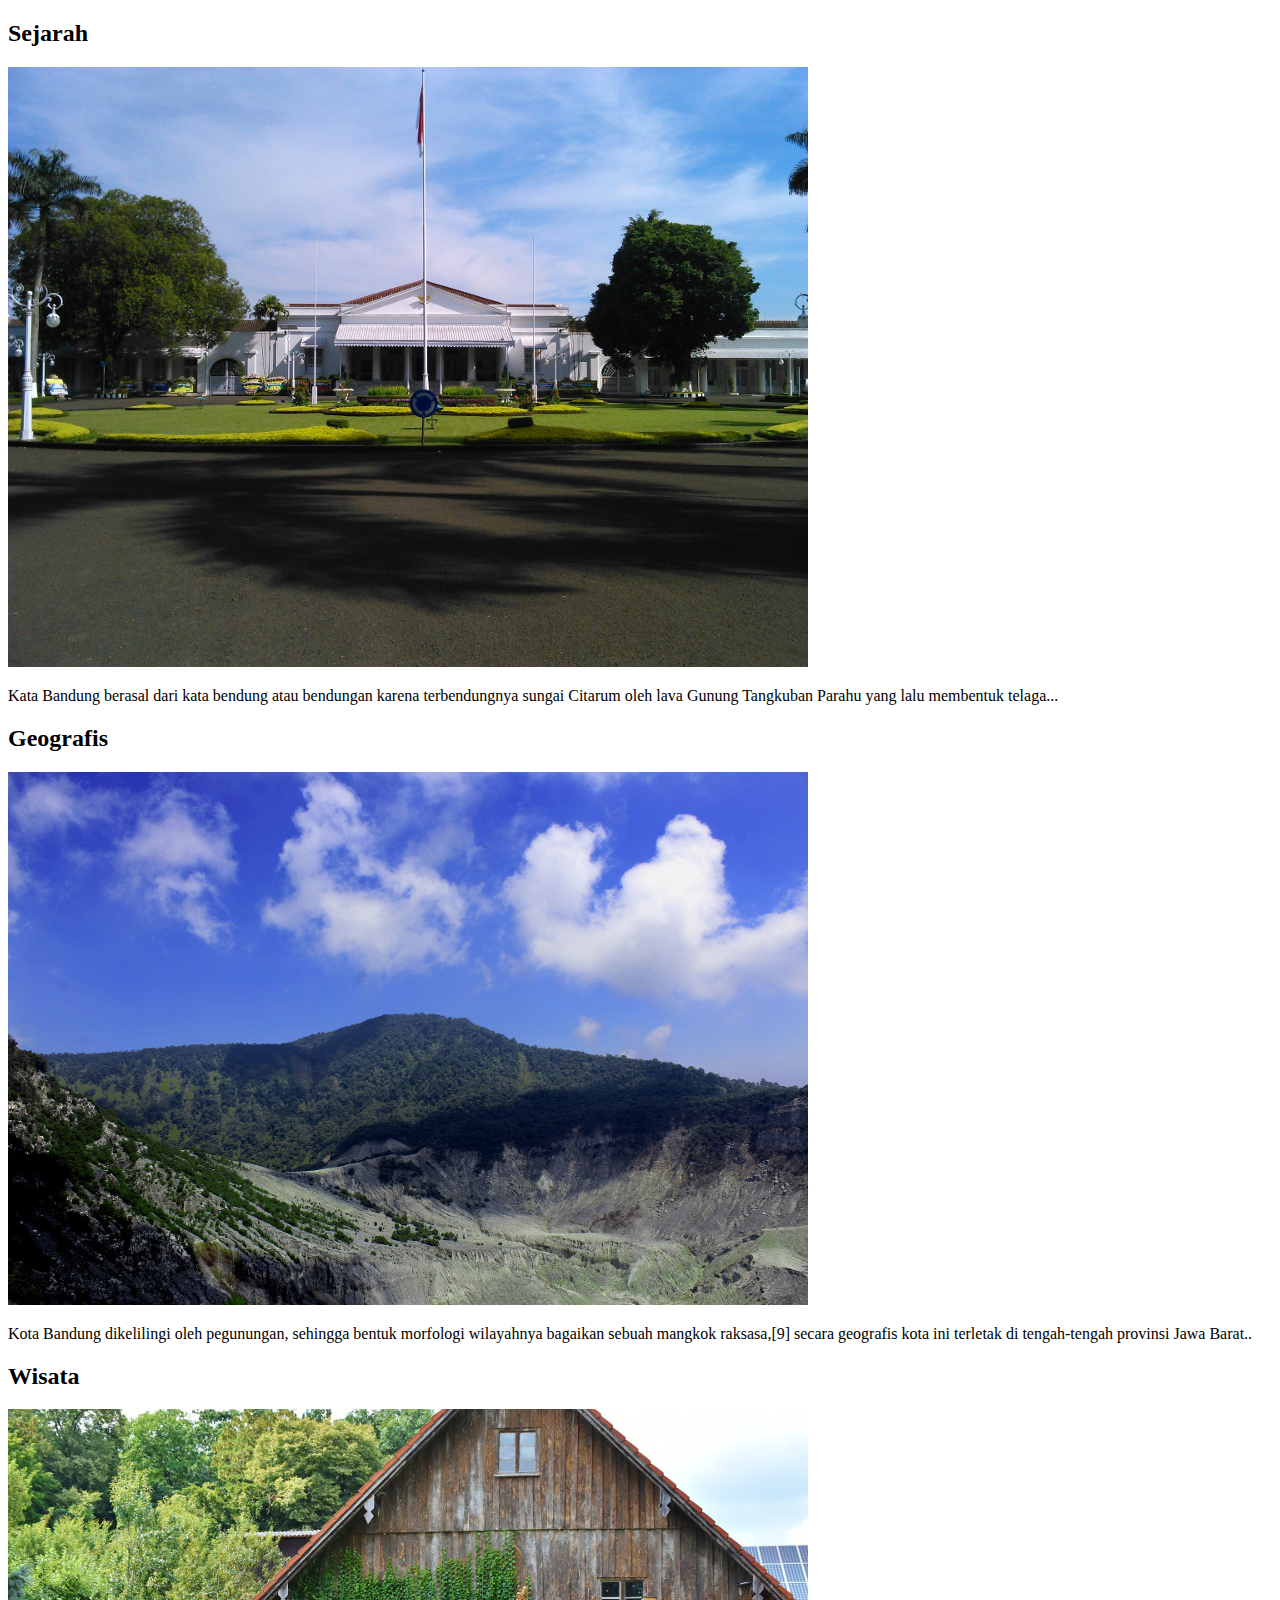
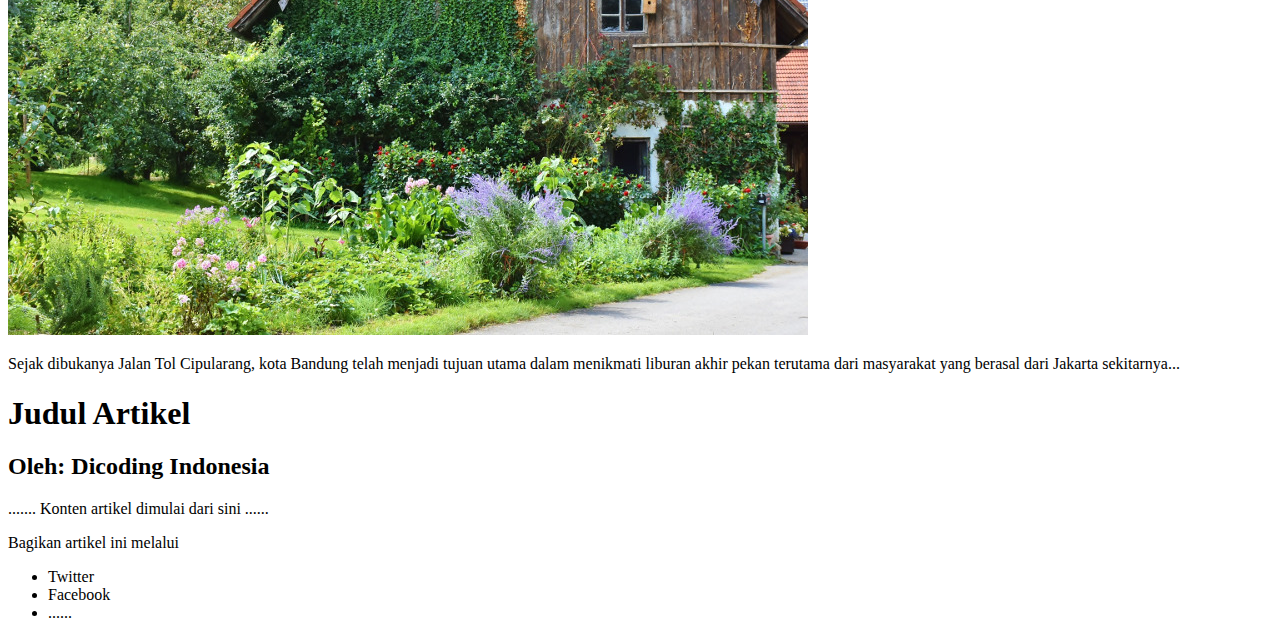
==== index2.html @ 2b9cf6fa "upload data" ====
<!DOCTYPE html>
<head>
    <Title>Belajar HTML 5</Title>
</head>

<article>
    <section>
    <h2>Sejarah</h2>
    <img src="assets/image/history.jpg">
    <p>Kata Bandung berasal dari kata bendung atau bendungan karena terbendungnya sungai Citarum oleh lava
        Gunung Tangkuban Parahu yang lalu membentuk telaga...</p>
    </section>
 </article>


 <article>
     <section>
    <h2>Geografis</h2>
    <img src="assets/image/geografis.jpg">
    <p>Kota Bandung dikelilingi oleh pegunungan, sehingga bentuk morfologi wilayahnya bagaikan sebuah mangkok
        raksasa,[9] secara geografis kota ini terletak di tengah-tengah provinsi Jawa Barat..</p>
    </section>
     </article>

 <article>
     <section>
    <h2>Wisata</h2>
    <img src="assets/image/farm-house.jpg">
    <p>Sejak dibukanya Jalan Tol Cipularang, kota Bandung telah menjadi tujuan utama dalam menikmati liburan
        akhir pekan terutama dari masyarakat yang berasal dari Jakarta sekitarnya...</p>
    </section>
 </article>

 <article>
    <header>
        <h1>Judul Artikel</h1>
        <h2>Oleh: Dicoding Indonesia</h2>
    </header>
    <p>....... Konten artikel dimulai dari sini ......</p>
    <footer>
        <p>Bagikan artikel ini melalui</p>
        <ul>
            <li>Twitter</li>
            <li>Facebook</li>
            <li>......</li>
        </ul>
    </footer>
 </article>
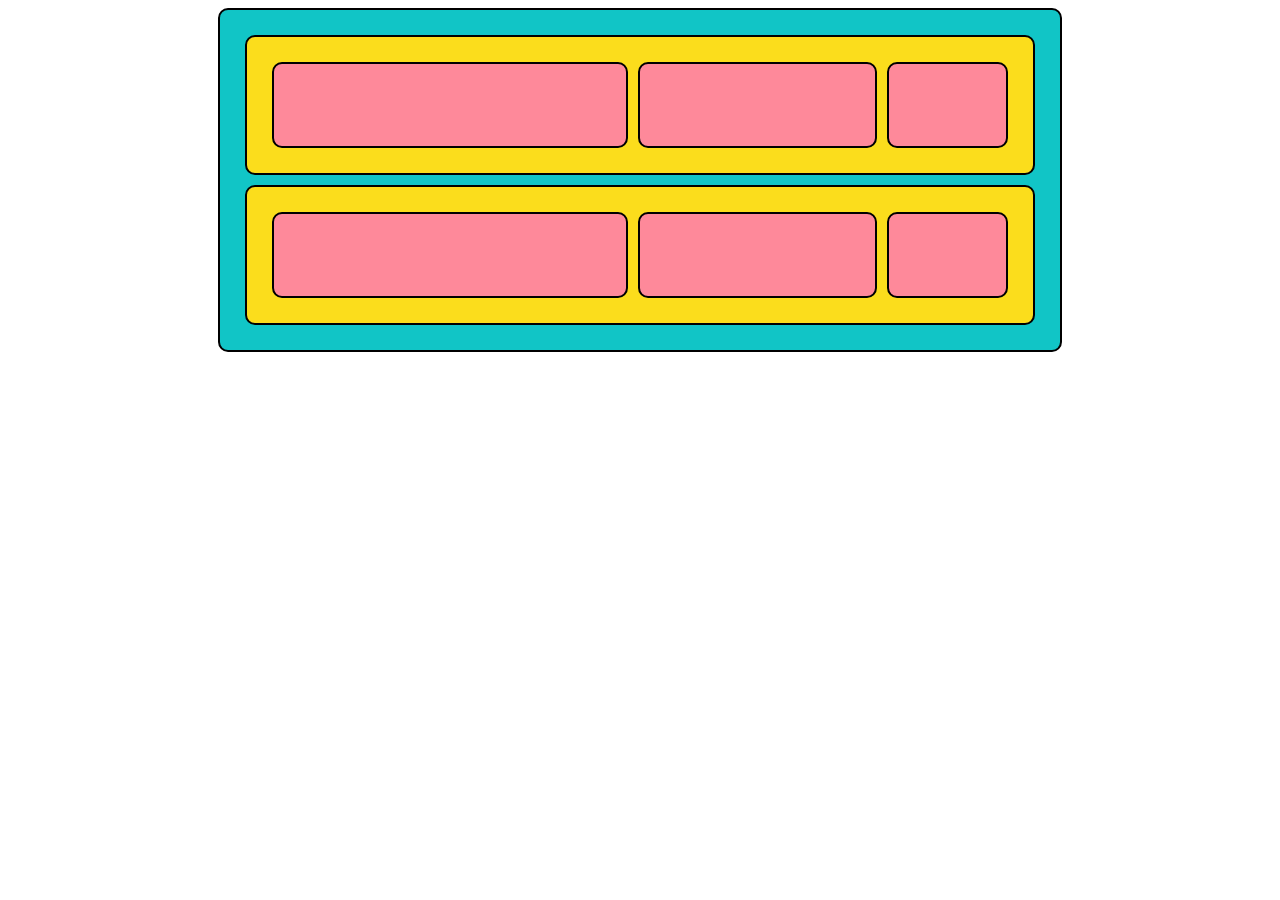
==== commit c6061547: "Update index2.html" ====
--- a/index2.html
+++ b/index2.html
@@ -1,48 +1,78 @@
 <!DOCTYPE html>
 <head>
     <Title>Belajar HTML 5</Title>
+    <style>
+       .container {
+           display: flex;
+           flex-direction: column;
+ 
+           /* properti lainnya */
+           width: 800px;
+           height: 300px;
+           padding: 20px;
+           margin: 0 auto;
+           border: 2px solid black;
+           border-radius: 10px;
+           background-color: #11C5C6;
+       }
+        
+        .flex-row {
+           display: flex;
+           flex-direction: row;
+           flex-grow: 1;
+ 
+           /* properti lainnya */
+           padding: 20px;
+           margin: 5px;
+           background-color: #FBDD1C;
+           border: 2px solid black;
+           border-radius: 10px;
+       }
+ 
+       .box {
+           
+ 
+           /* properti lainnya */
+           margin: 5px;
+           border: 2px solid black;
+           border-radius: 10px;
+           background-color: #fe899a;
+       }
+
+       .first {
+           flex-grow: 3;
+       }
+       .second {
+           flex-grow: 2;
+       }
+ 
+       .third {
+           flex-grow: 1;
+       }
+       
+    </style>
 </head>
 
-<article>
-    <section>
-    <h2>Sejarah</h2>
-    <img src="assets/image/history.jpg">
-    <p>Kata Bandung berasal dari kata bendung atau bendungan karena terbendungnya sungai Citarum oleh lava
-        Gunung Tangkuban Parahu yang lalu membentuk telaga...</p>
-    </section>
- </article>
+<body>
+
+<div class="container">
+    <div class="flex-row">
+        <div class="box first"></div>
+        <div class="box second"></div>
+        <div class="box third"></div>
+    </div>
+
+    <div class="flex-row">
+        <div class="box first"></div>
+        <div class="box second"></div>
+        <div class="box third"></div>
+    </div>
+</div>
 
 
- <article>
-     <section>
-    <h2>Geografis</h2>
-    <img src="assets/image/geografis.jpg">
-    <p>Kota Bandung dikelilingi oleh pegunungan, sehingga bentuk morfologi wilayahnya bagaikan sebuah mangkok
-        raksasa,[9] secara geografis kota ini terletak di tengah-tengah provinsi Jawa Barat..</p>
-    </section>
-     </article>
+</body>
 
- <article>
-     <section>
-    <h2>Wisata</h2>
-    <img src="assets/image/farm-house.jpg">
-    <p>Sejak dibukanya Jalan Tol Cipularang, kota Bandung telah menjadi tujuan utama dalam menikmati liburan
-        akhir pekan terutama dari masyarakat yang berasal dari Jakarta sekitarnya...</p>
-    </section>
- </article>
 
- <article>
-    <header>
-        <h1>Judul Artikel</h1>
-        <h2>Oleh: Dicoding Indonesia</h2>
-    </header>
-    <p>....... Konten artikel dimulai dari sini ......</p>
-    <footer>
-        <p>Bagikan artikel ini melalui</p>
-        <ul>
-            <li>Twitter</li>
-            <li>Facebook</li>
-            <li>......</li>
-        </ul>
-    </footer>
- </article>+
+
+ 